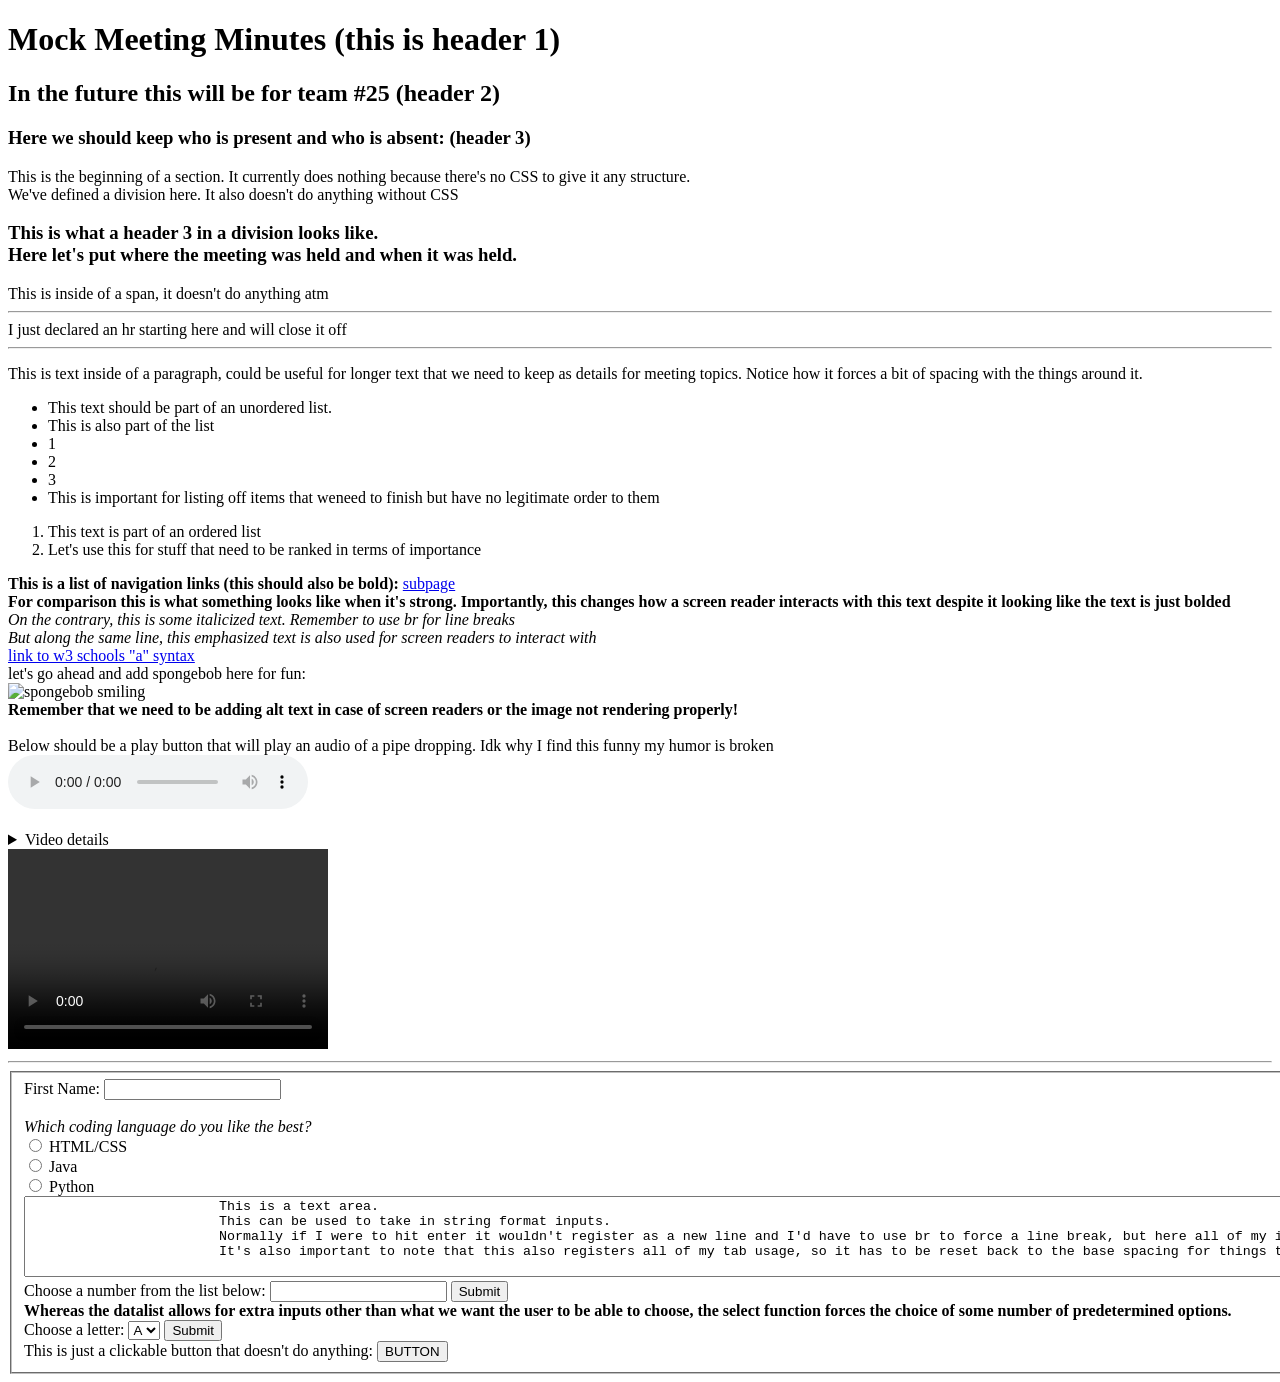
==== html files/index.html @ c291cfe5 "Updated repo organization" ====
<!DOCTYPE html>
<html lang="en">
  <head>
    <title>Mock MM</title>
    <meta name="author" content = "Shawn Wang">
    <link rel="icon" href="Resources/favicon.ico" type="image/x-icon">
  </head>
  <body>
    <main>
        <header>
            <h1 {background-color: #ff0000;}>
                Mock Meeting Minutes (this is header 1)
            </h1>
            <h2>
                In the future this will be for team #25 (header 2)
            </h2>
            <h3>
                Here we should keep who is present and who is absent: (header 3)
            </h3>
        </header>

        <section>
            This is the beginning of a section. It currently does nothing because there's no CSS
            to give it any structure.
            <br>

            <div>
                We've defined a division here. It also doesn't do anything 
                without CSS<br>
                <h3>
                    This is what a header 3 in a division looks like. <br>
                    Here let's put where the meeting was held and when it was held.
                </h3>
                <span>
                    This is inside of a span, it doesn't do anything atm
                </span>
            </div>
            
            <hr> I just declared an hr starting here and will close it off
            <hr>

            <p>
                This is text inside of a paragraph, could be useful for longer
                text that we need to keep as details for meeting topics. Notice
                how it forces a bit of spacing with the things around it.

                <ul>
                    <li>This text should be part of an unordered list. </li>
                    <li>This is also part of the list </li>
                    <li>1 </li>
                    <li>2 </li>
                    <li>3 </li>
                    <li>This is important for listing off items that weneed to 
                        finish but have no legitimate order to them </li>
                </ul>

                <ol>
                    <li>This text is part of an ordered list</li>
                    <li>Let's use this for stuff that need to be ranked in terms
                        of importance </li>
                </ol>

            <nav>
            <b>This is a list of navigation links (this should also be bold):</b>
            <a href = "subpage.html"> subpage</a>
            </nav>

            <strong> 
                For comparison this is what something looks like when it's
                strong. Importantly, this changes how a screen reader interacts
                with this text despite it looking like the text is just bolded
            </strong>
            <br>

            <i>
                On the contrary, this is some italicized text. Remember to use
                br for line breaks
            </i> 
            <br>
            
            <em>
                But along the same line, this emphasized text is also used for 
                screen readers to interact with
            </em>
            <br>

            <a href = "https://www.w3schools.com/tags/tag_a.asp"> 
                link to w3 schools "a" syntax
            </a>
            <br>

            let's go ahead and add spongebob here for fun:
            <br> 

            <img src = "Resources/spongebob.jfif" alt = "spongebob smiling" width = "200" height = "200">
            <br>

            <b> 
                Remember that we need to be adding alt text in case of screen
                readers or the image not rendering properly!
            </b>
            <br>
            <br>
            
            Below should be a play button that will play an audio of a pipe
            dropping. Idk why I find this funny my humor is broken
            <br>

            <audio controls>
                <source src = "Resources/pipe.mp3" type = "audio/mpeg">
            </audio>
            <br>
            <br>
            
            <details>
                <summary> Video details </summary>
                This is a video that I made that unforunately got copyright struck
                on youtube so instead its gonna be here:
            </details>
            <video controls width = "320" height = "200">
                <source src = "Resources/Short.mp4" type = "video/mp4">
                If a browser doesn't support the video element, then it will
                display this text.
            </video>

        </section>

        <hr>

        <footer>

            <form>
                <fieldset>
                    <label for="fname"> First Name: </label>
                    <input type="text" id = "fname" name = "fname">
                    <br> 
                    <br>

                    <i>Which coding language do you like the best?</i>
                    <br>

                    <input type = "radio" id = "HTML/CSS" name = "favorite language"
                    value = "HTML/CSS">
                    <label for = "HTML/CSS"> HTML/CSS </label>
                    <br>

                    <input type = "radio" id = "Java" name = "favorite language"
                    value = "Java">
                    <label for = "Java"> Java </label>
                    <br>

                    <input type = "radio" id = "Python" name = "favorite language"
                    value = "Python">
                    <label for = "Python"> Python </label>
                    <br>

                    <textarea id="stext" name ="text" rows ="5" cols ="200">
                        This is a text area. 
                        This can be used to take in string format inputs.
                        Normally if I were to hit enter it wouldn't register as a new line and I'd have to use br to force a line break, but here all of my inputs count.
                        It's also important to note that this also registers all of my tab usage, so it has to be reset back to the base spacing for things to look right.
                    </textarea>
                    <br>

                    <label> Choose a number from the list below: </label>
                    <input list = "numbers" name = "number" id = "number">
                        <datalist id = "numbers">
                            <option value = "1">
                            <option value = "2">
                            <option value = "3">
                        </datalist>
                    <input type = "submit">
                    <br>

                    <b>Whereas the datalist allows for extra inputs other than what
                    we want the user to be able to choose, the select function
                    forces the choice of some number of predetermined options.</b>
                    <br>

                    <label for = "letters"> Choose a letter: </label>
                        <select name = "letters" id = "letters">
                            <option value = "a"> A </option>
                            <option value = "b"> B </option>
                            <option value = "c"> C </option>
                        </select>
                        <input type = "submit">
                    <br>

                    This is just a clickable button that doesn't do anything:
                    <button type = "button"> BUTTON </button>
                </fieldset>
            </form>

        </footer>
    </main>
  </body>
</html>
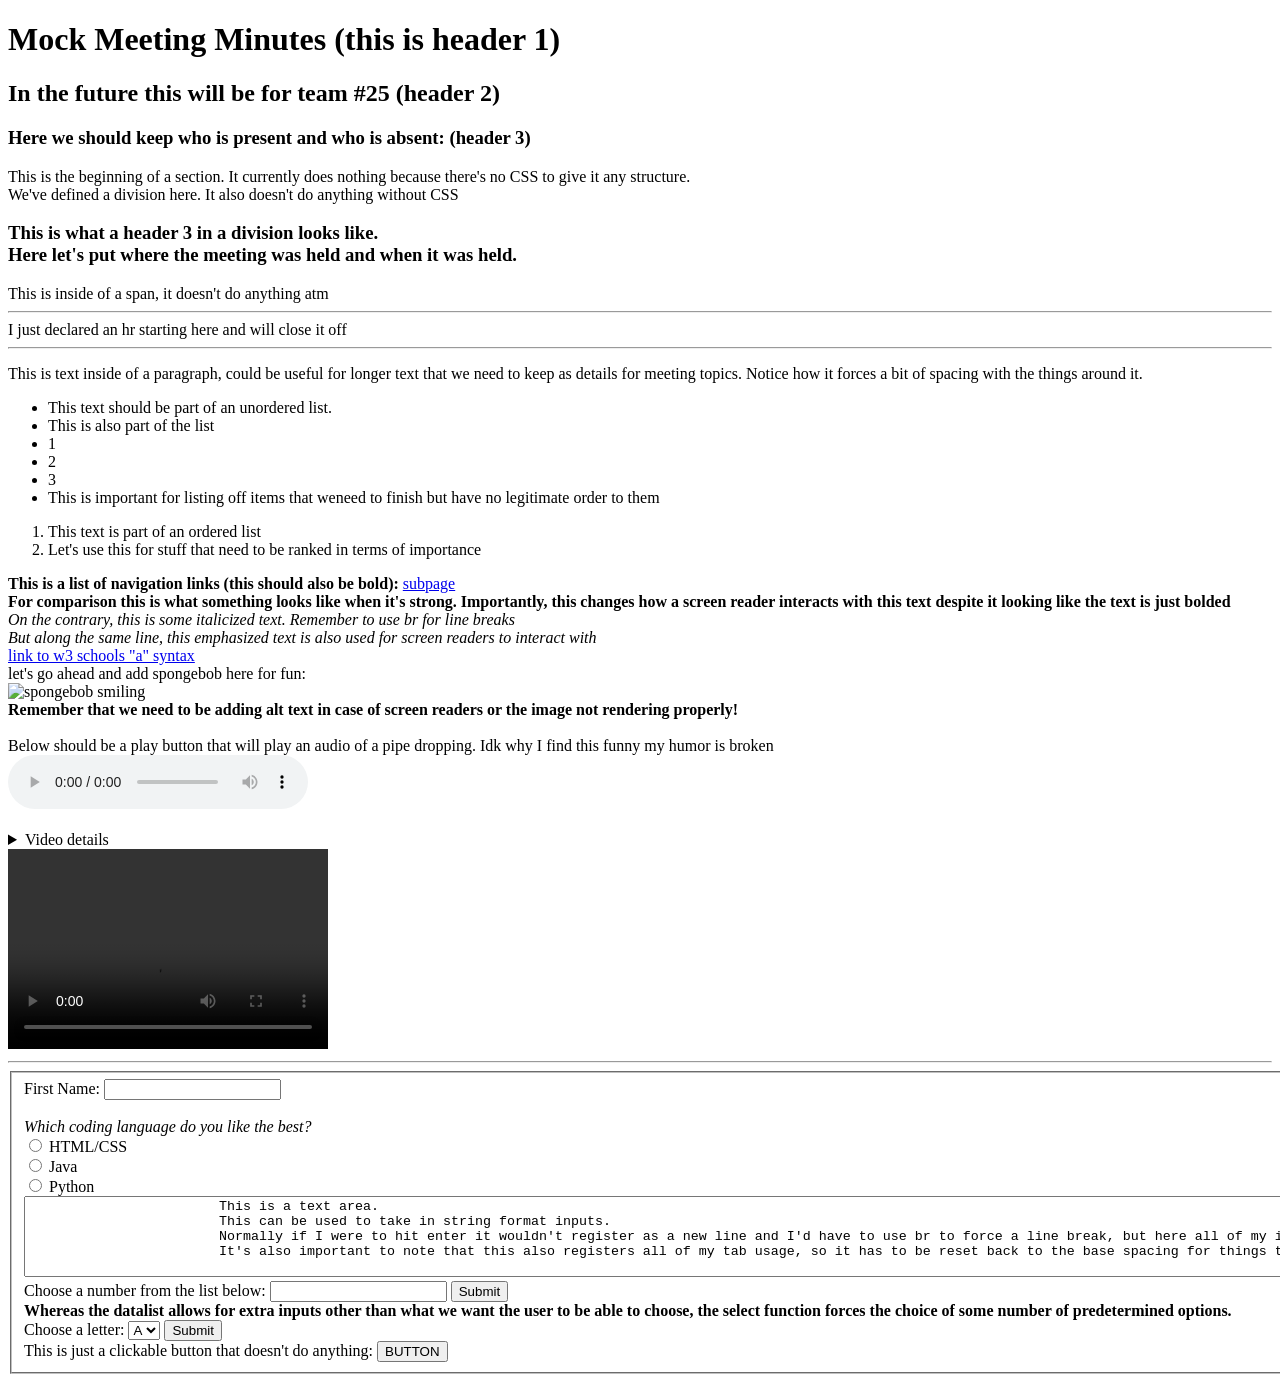
==== commit fc823c7a: "Created CSS selectors" ====
--- a/html files/index.html
+++ b/html files/index.html
@@ -8,12 +8,14 @@
   <body>
     <main>
         <header>
-            <h1 {background-color: #ff0000;}>
+            <h1>
                 Mock Meeting Minutes (this is header 1)
             </h1>
+
             <h2>
                 In the future this will be for team #25 (header 2)
             </h2>
+
             <h3>
                 Here we should keep who is present and who is absent: (header 3)
             </h3>
@@ -43,23 +45,23 @@
                 This is text inside of a paragraph, could be useful for longer
                 text that we need to keep as details for meeting topics. Notice
                 how it forces a bit of spacing with the things around it.
+            </p>
 
-                <ul>
-                    <li>This text should be part of an unordered list. </li>
-                    <li>This is also part of the list </li>
-                    <li>1 </li>
-                    <li>2 </li>
-                    <li>3 </li>
-                    <li>This is important for listing off items that weneed to 
-                        finish but have no legitimate order to them </li>
-                </ul>
+            <ul>
+                <li>This text should be part of an unordered list. </li>
+                <li>This is also part of the list </li>
+                <li>1 </li>
+                <li>2 </li>
+                <li>3 </li>
+                <li>This is important for listing off items that weneed to 
+                    finish but have no legitimate order to them </li>
+            </ul>
 
-                <ol>
-                    <li>This text is part of an ordered list</li>
-                    <li>Let's use this for stuff that need to be ranked in terms
-                        of importance </li>
-                </ol>
-
+            <ol>
+                <li>This text is part of an ordered list</li>
+                <li>Let's use this for stuff that need to be ranked in terms
+                    of importance </li>
+            </ol>
             <nav>
             <b>This is a list of navigation links (this should also be bold):</b>
             <a href = "subpage.html"> subpage</a>
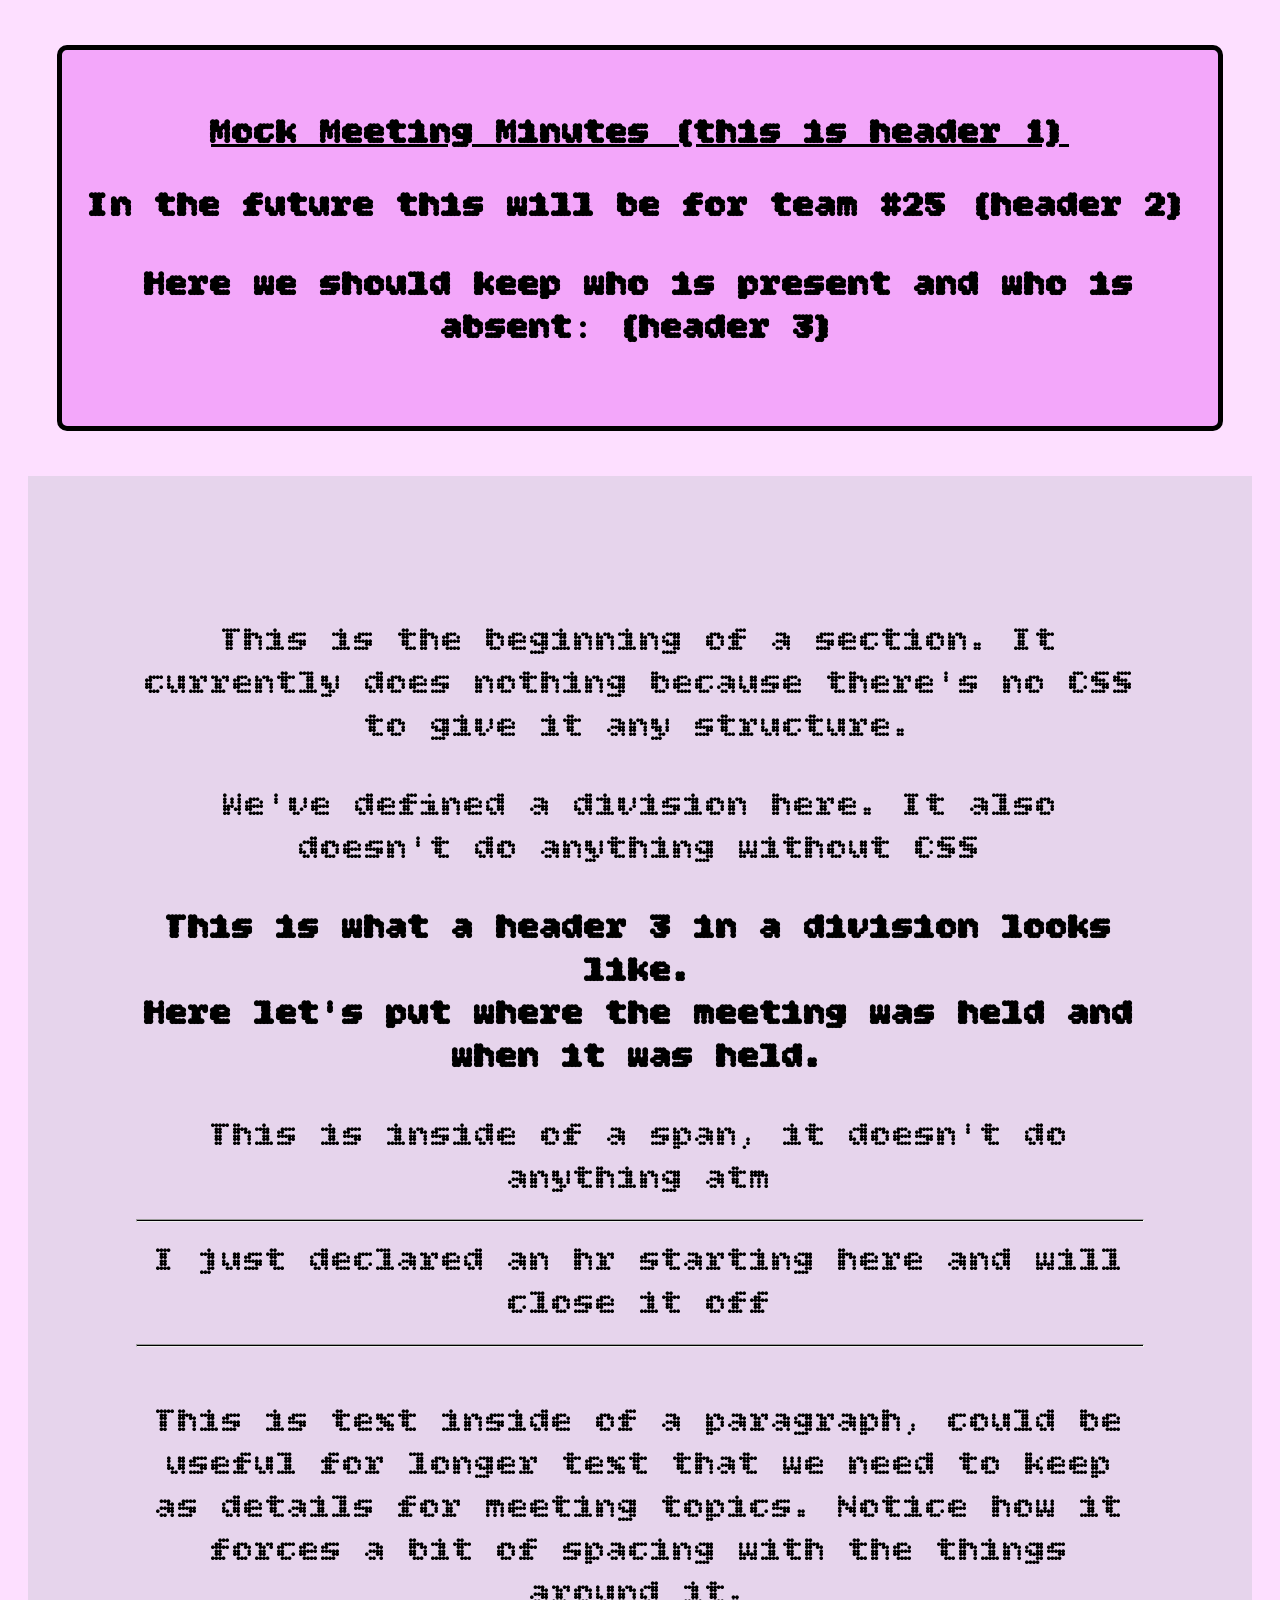
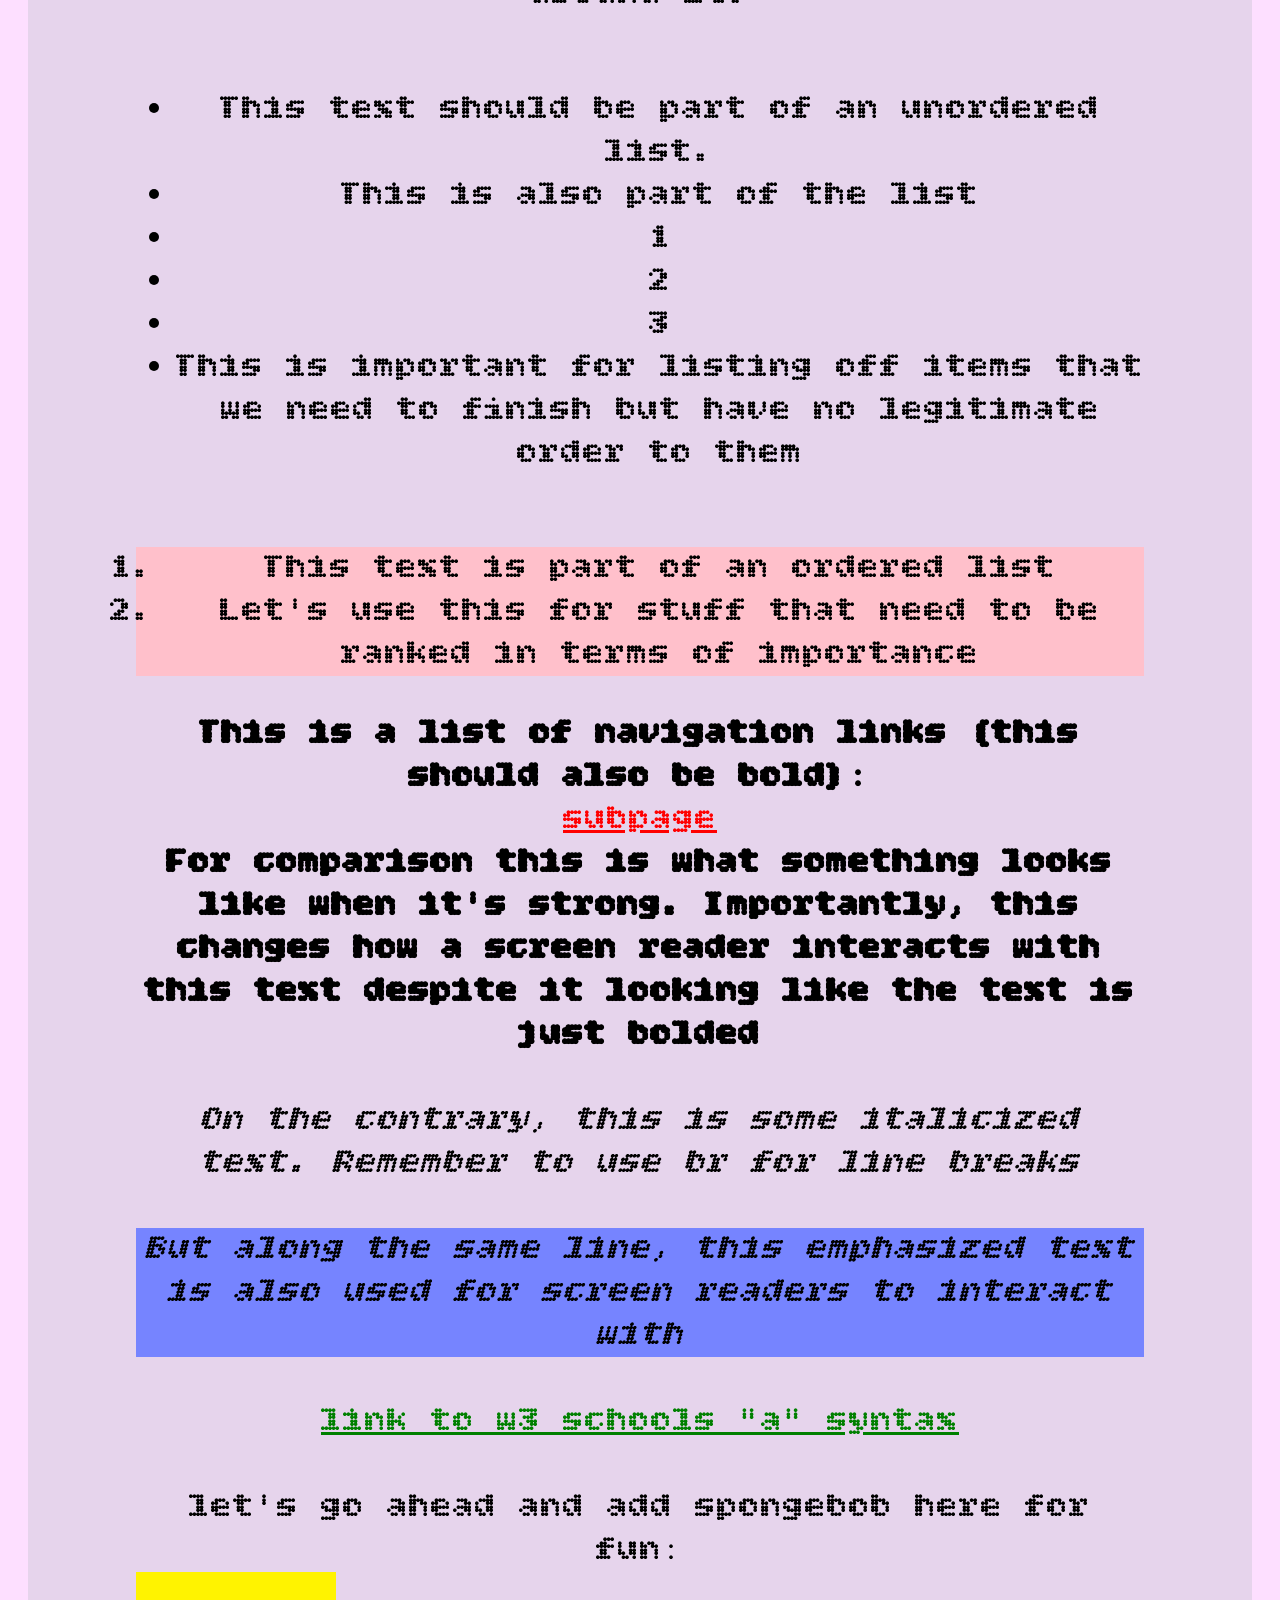
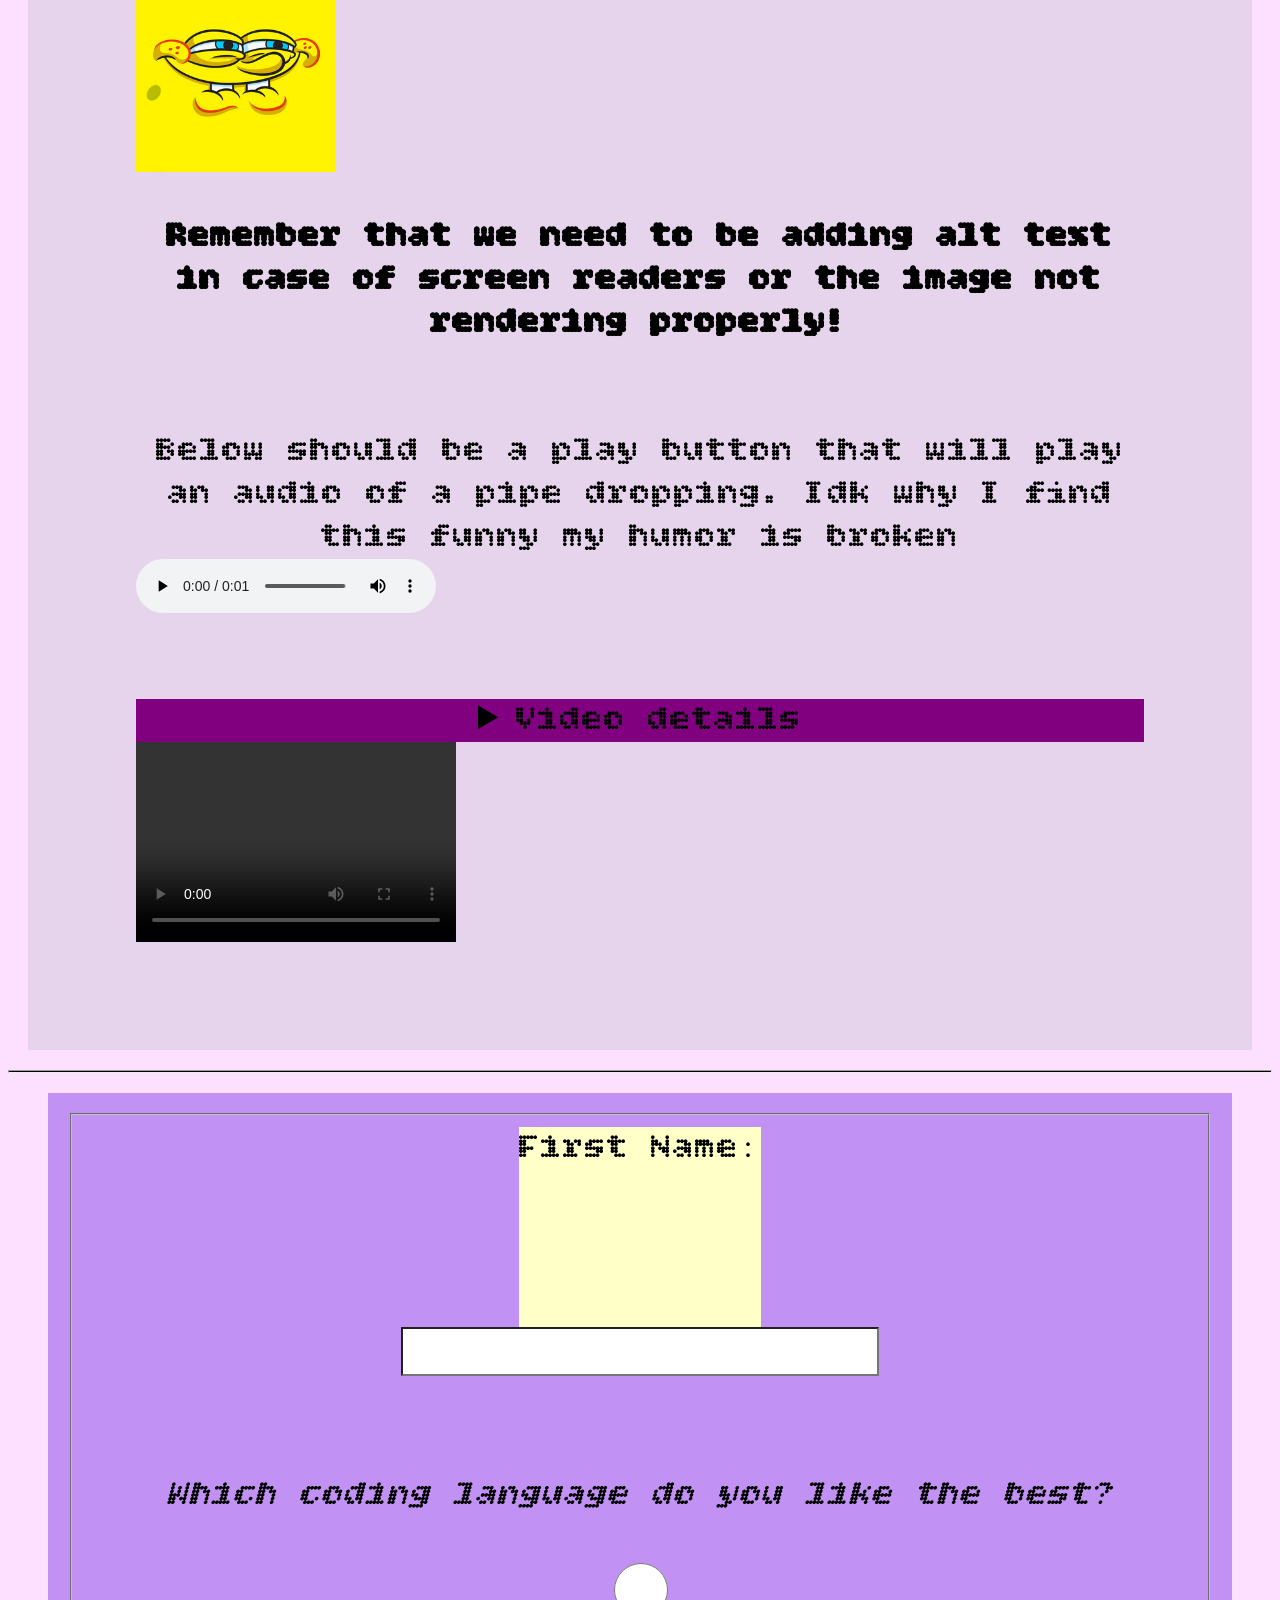
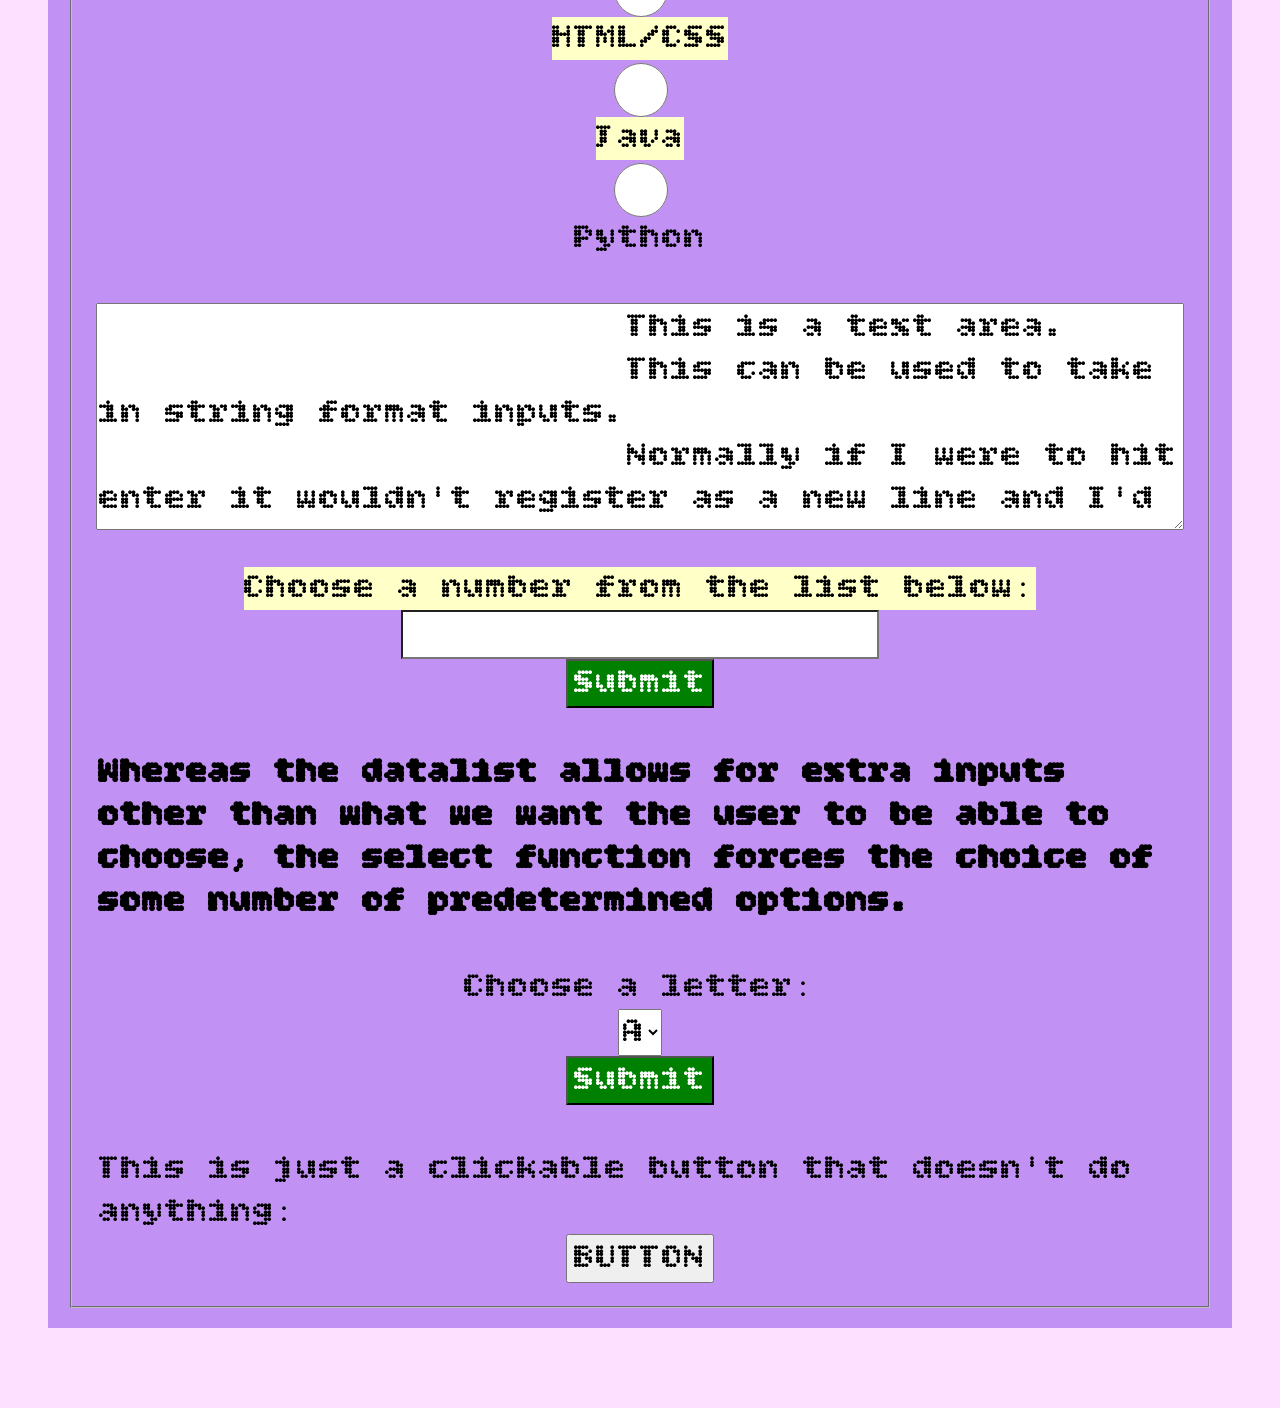
==== commit 5bbc2147: "Finished CSS basics" ====
--- a/html files/index.html
+++ b/html files/index.html
@@ -1,30 +1,41 @@
 <!DOCTYPE html>
 <html lang="en">
   <head>
+    <style>
+        hr{margin-left: 0; margin-right:0;height: 1px;;background-color:black;}
+    </style>
+
+    <link rel="preconnect" href="https://fonts.googleapis.com">
+    <link rel="preconnect" href="https://fonts.gstatic.com" crossorigin>
+    <link href="https://fonts.googleapis.com/css2?family=Bitcount+Grid+Double:wght@100..900&display=swap" rel="stylesheet">
+
     <title>Mock MM</title>
     <meta name="author" content = "Shawn Wang">
-    <link rel="icon" href="Resources/favicon.ico" type="image/x-icon">
+    <link rel="icon" href="/resources/favicon.ico" type="image/x-icon">
+
+    <link rel = "stylesheet" href = "/stylizing files/stylesheet.css">
   </head>
   <body>
     <main>
-        <header>
-            <h1>
+        <header class = "header">
+            <h1 style = "text-decoration:underline">
                 Mock Meeting Minutes (this is header 1)
             </h1>
 
-            <h2>
+            <h2 >
                 In the future this will be for team #25 (header 2)
             </h2>
 
-            <h3>
+            <h3 >
                 Here we should keep who is present and who is absent: (header 3)
             </h3>
         </header>
 
-        <section>
+        <section id = "section">
+            <p>
             This is the beginning of a section. It currently does nothing because there's no CSS
             to give it any structure.
-            <br>
+            </p>
 
             <div>
                 We've defined a division here. It also doesn't do anything 
@@ -53,7 +64,7 @@
                 <li>1 </li>
                 <li>2 </li>
                 <li>3 </li>
-                <li>This is important for listing off items that weneed to 
+                <li>This is important for listing off items that we need to 
                     finish but have no legitimate order to them </li>
             </ul>
 
@@ -62,9 +73,10 @@
                 <li>Let's use this for stuff that need to be ranked in terms
                     of importance </li>
             </ol>
+            
+            <b>This is a list of navigation links (this should also be bold):</b>
             <nav>
-            <b>This is a list of navigation links (this should also be bold):</b>
-            <a href = "subpage.html"> subpage</a>
+                <a href = "subpage.html"> subpage</a>
             </nav>
 
             <strong> 
@@ -94,7 +106,7 @@
             let's go ahead and add spongebob here for fun:
             <br> 
 
-            <img src = "Resources/spongebob.jfif" alt = "spongebob smiling" width = "200" height = "200">
+            <img src = "/resources/spongebob.jfif" alt = "spongebob smiling" width = "200" height = "200">
             <br>
 
             <b> 
@@ -109,18 +121,18 @@
             <br>
 
             <audio controls>
-                <source src = "Resources/pipe.mp3" type = "audio/mpeg">
+                <source src = "/resources/pipe.mp3" type = "audio/mpeg">
             </audio>
             <br>
             <br>
             
-            <details>
+            <details class="video">
                 <summary> Video details </summary>
                 This is a video that I made that unforunately got copyright struck
                 on youtube so instead its gonna be here:
             </details>
             <video controls width = "320" height = "200">
-                <source src = "Resources/Short.mp4" type = "video/mp4">
+                <source src = "/resources/Short.mp4" type = "video/mp4">
                 If a browser doesn't support the video element, then it will
                 display this text.
             </video>
@@ -140,20 +152,15 @@
 
                     <i>Which coding language do you like the best?</i>
                     <br>
-
-                    <input type = "radio" id = "HTML/CSS" name = "favorite language"
-                    value = "HTML/CSS">
-                    <label for = "HTML/CSS"> HTML/CSS </label>
-                    <br>
-
-                    <input type = "radio" id = "Java" name = "favorite language"
-                    value = "Java">
-                    <label for = "Java"> Java </label>
-                    <br>
-
-                    <input type = "radio" id = "Python" name = "favorite language"
-                    value = "Python">
-                    <label for = "Python"> Python </label>
+                        <input type = "radio" id = "HTML-CSS" name = "favorite language"
+                        value = "HTML/CSS">
+                        <label> HTML/CSS </label>
+                        <input type = "radio" id = "Java" name = "favorite language"
+                        value = "Java">
+                        <label> Java </label>
+                        <input type = "radio" id = "Python" name = "favorite language"
+                        value = "Python">
+                        <label> Python </label>
                     <br>
 
                     <textarea id="stext" name ="text" rows ="5" cols ="200">
--- a/stylizing files/stylesheet.css
+++ b/stylizing files/stylesheet.css
@@ -0,0 +1,171 @@
+:root{
+    color: black;
+
+    --base-color: rgb(253, 223, 255);
+    --header-color: #F3A7FA;
+    --header-font-size: 1rem;
+    --footer-color: color(display-p3 0.28 0 0.83 / 0.35);
+
+    --alternate-color: #abf593;
+}
+
+/* This is the universal selector and will apply stylizing to all elements but 
+can be overwritten for specific stylizing */
+* {
+    font-family:"Bitcount Grid Double", system-ui;
+    font-size: 1.5rem;
+}
+
+body{
+    background: var(--base-color);
+}
+/* header class used to label all headers with general styling */
+.header{
+    /* We are referencing the header-color variable, but if it doesn't exist,
+    we replace it with red instead */
+    background-color: var(--header-color, red);
+
+    /* box model */
+    width: 90vw;
+
+    border-width: 1.5mm;
+    border-style: solid;
+    border-color: black;
+    border-radius: 10px;
+
+    padding: 1cm 2px 40px 2px;
+    margin: 5vmin auto;
+
+    /* Position editing */
+    position: relative; 
+
+    /* text formatting properties */
+    text-align: center; 
+    text-justify: auto;
+    color: black;
+}
+
+footer{
+    margin-top: 20px;
+    margin-bottom: 80px;
+    margin-left: 40px;
+    margin-right: 40px;
+    
+    padding-top: 20px;
+    padding-right: 20px;
+    padding-bottom: 20px;
+    padding-left: 20px;
+    
+    background-color: var(--footer-color);
+}
+
+#section{
+    margin: 20px 20px 20px 20px;
+
+    background-color: color-mix(in oklab, hsla(60, 100%, 97.059%, 0.486 ), color(display-p3 0.75 0.69 0.83 / 0.78));
+    padding: 3em;
+
+    text-align: center;
+
+    display: grid;
+    
+    & a[href$=".asp"]{
+        color: green;
+    }
+}
+
+#number,#fname{
+    background-color: white;
+}
+
+/* This element selector will change all instances of itself */
+input{
+    color: white;
+    background-color: green;
+    display: flex;
+}
+
+input[type="radio"]{
+    border: 0px;
+    width: 1.5em;
+    height: 1.5em;
+}
+
+fieldset{
+    display: inline;
+}
+
+/* This attribute selector changes all instances of links (a) that end ($=) in
+.html */
+a[href$=".html"]{
+    color: red;
+}
+
+/* This pseudo class selector will find all input instances and change them when
+the mouse is hovering over them */
+/* Note that this uses the listing feature that allows us to change both the 
+input and the button in the same way */
+input:hover, button:active{
+    background-color: powderblue;
+}
+
+@media(hover: hover){
+    input:hover{
+        background-color: black;
+    }
+}
+
+/* This uses a descendant combinator to specify any spans inside of sections */
+section span{
+    position: static;
+}
+
+/* This uses a child combinator to specify paragraphs that are specifically 
+one generation (or tab) down from a section */
+section p{
+    display: flex;
+}
+
+ul, ol{
+    display: flex;
+    flex-direction: column;
+    justify-content: flex-start;   
+}
+
+li{
+    flex-grow:4;
+}
+
+fieldset{
+    display: grid;
+    grid-template-rows: 200px 1fr 2fr;
+    justify-items: center;
+    grid-auto-flow: row;
+}
+
+textarea{
+    width: 100%;
+    height: 100%;
+}
+
+/* This subsequent sibling combinator selects all emphasis that are siblings 
+with a div, ignoring separations between them */
+div~em{
+    background-color: rgb(118, 132, 255);
+}
+
+/* This next sibling combinator does something similar, but the two elements 
+must be directly next to each other */
+ul + ol{
+    background-color: pink;
+}
+
+/* This specifies details sections that specifically have the class "video" */
+details.video{
+    background-color: purple;
+}
+
+/* This applies stylizing to footers with a form right after it */
+label:has(+ input){
+    background-color: rgb(255, 255, 200);
+}
